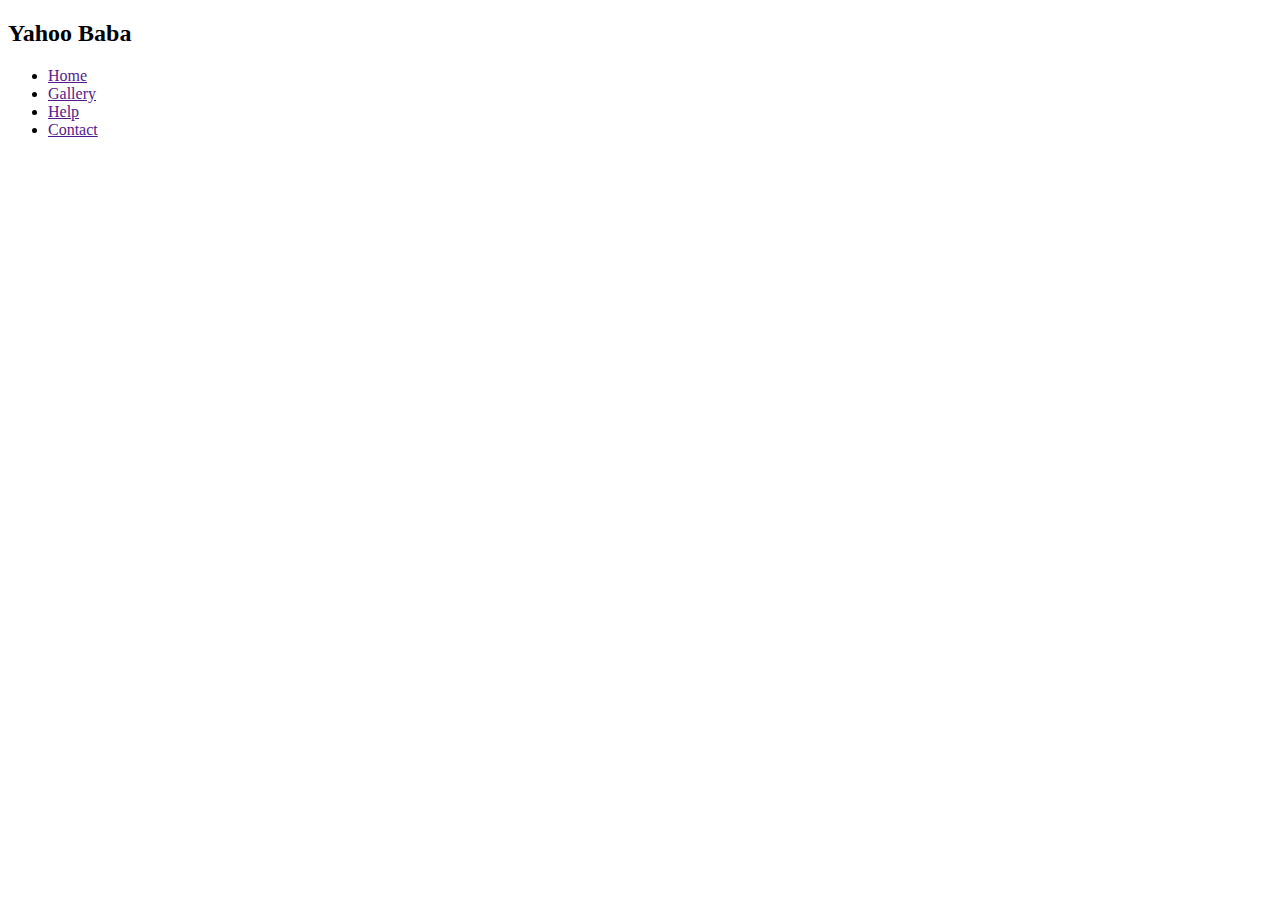
==== index.html @ 335ccc0e "Add files via upload" ====
<!DOCTYPE html>
<html lang="en">
  <head>
    <meta charset="UTF-8" />
    <meta http-equiv="X-UA-Compatible" content="IE=edge" />
    <meta name="viewport" content="width=device-width, initial-scale=1.0" />
    <title>Document</title>
    <!-- <link rel="stylesheet" href="CSS/bootstrap.css" /> -->
    <link rel="stylesheet" href="CSS/style.css" />
  </head>
  <body>

      <header class="header">
        <div class="logo">
           <h2>Yahoo Baba</h2>
        </div>
        <ul>
          <li><a href="">Home</a></li>
          <li><a href="">Gallery</a></li>
          <li><a href="">Help</a></li>
          <li><a href="">Contact</a></li>
        </ul>
      </header>
      
      
  </body>
</html>
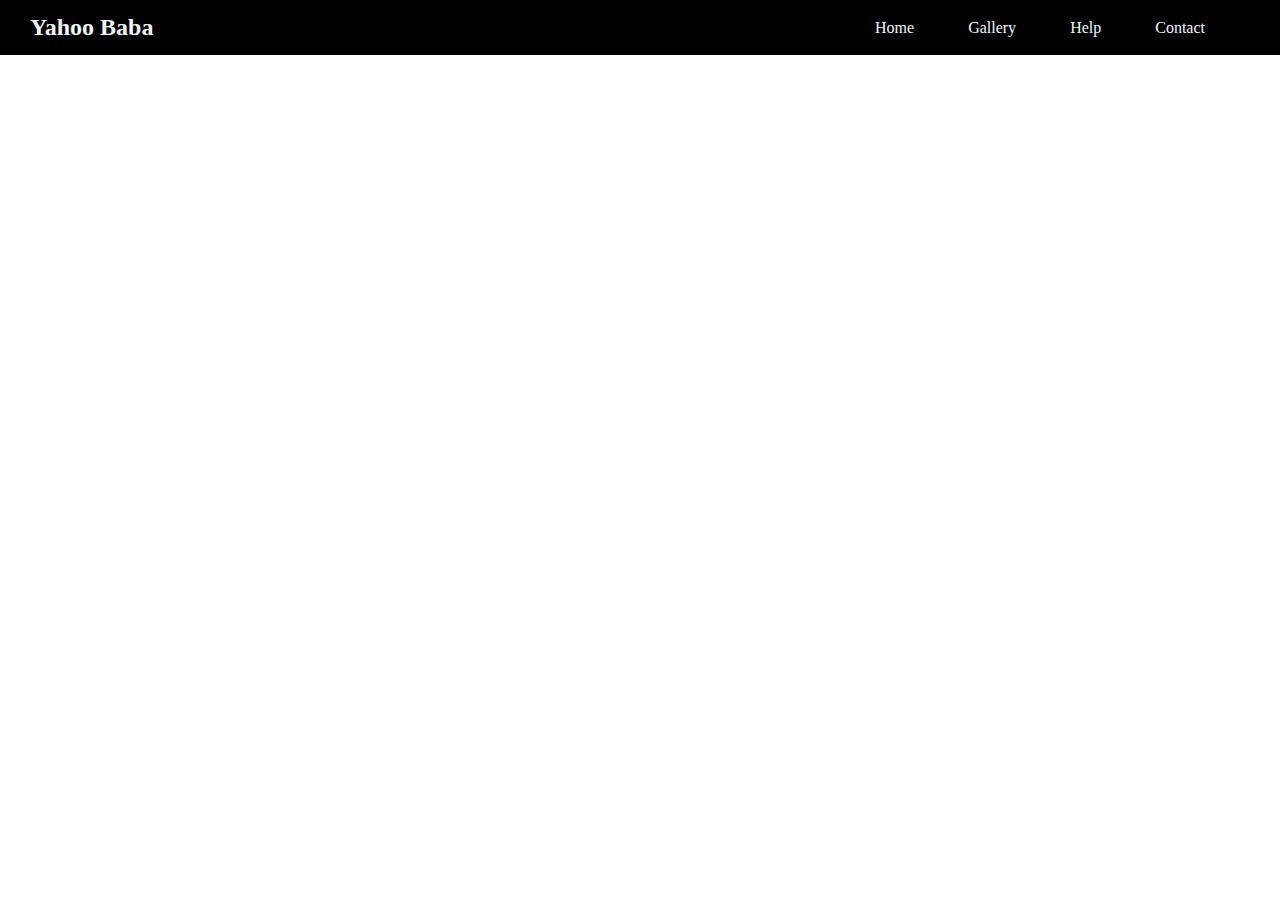
==== commit 4f179cc8: "Update index.html" ====
--- a/index.html
+++ b/index.html
@@ -6,7 +6,7 @@
     <meta name="viewport" content="width=device-width, initial-scale=1.0" />
     <title>Document</title>
     <!-- <link rel="stylesheet" href="CSS/bootstrap.css" /> -->
-    <link rel="stylesheet" href="CSS/style.css" />
+    <link rel="stylesheet" href="style.css" />
   </head>
   <body>
 
--- a/style.css
+++ b/style.css
@@ -0,0 +1,61 @@
+ *{
+    margin: 0;
+    padding: 0;
+    box-sizing: border-box;
+}
+ /* html{
+
+   height: 0;
+}  */
+
+header{
+
+    background: #000;
+    color: aliceblue;
+    height: 55px;
+    width: 100%;
+}
+
+.header h2{
+
+   display: inline-block;
+   line-height: 55px;
+   padding-left: 30px;
+   cursor: pointer;
+}
+
+header .logo{
+
+    display: inline-block;
+}
+
+
+header ul {
+
+    display: inline-block;
+    float : right;
+    line-height: 55px;
+    padding-right: 25px;
+    list-style: none;
+}
+
+header ul li{
+
+    display: inline-block;
+    padding-right: 50px;
+}
+
+header ul li a{
+
+   text-decoration: none;
+   color: aliceblue;
+}
+
+
+header ul li a:hover{
+
+    background: rgb(0, 238, 255);
+    color: #000;
+ }
+
+ 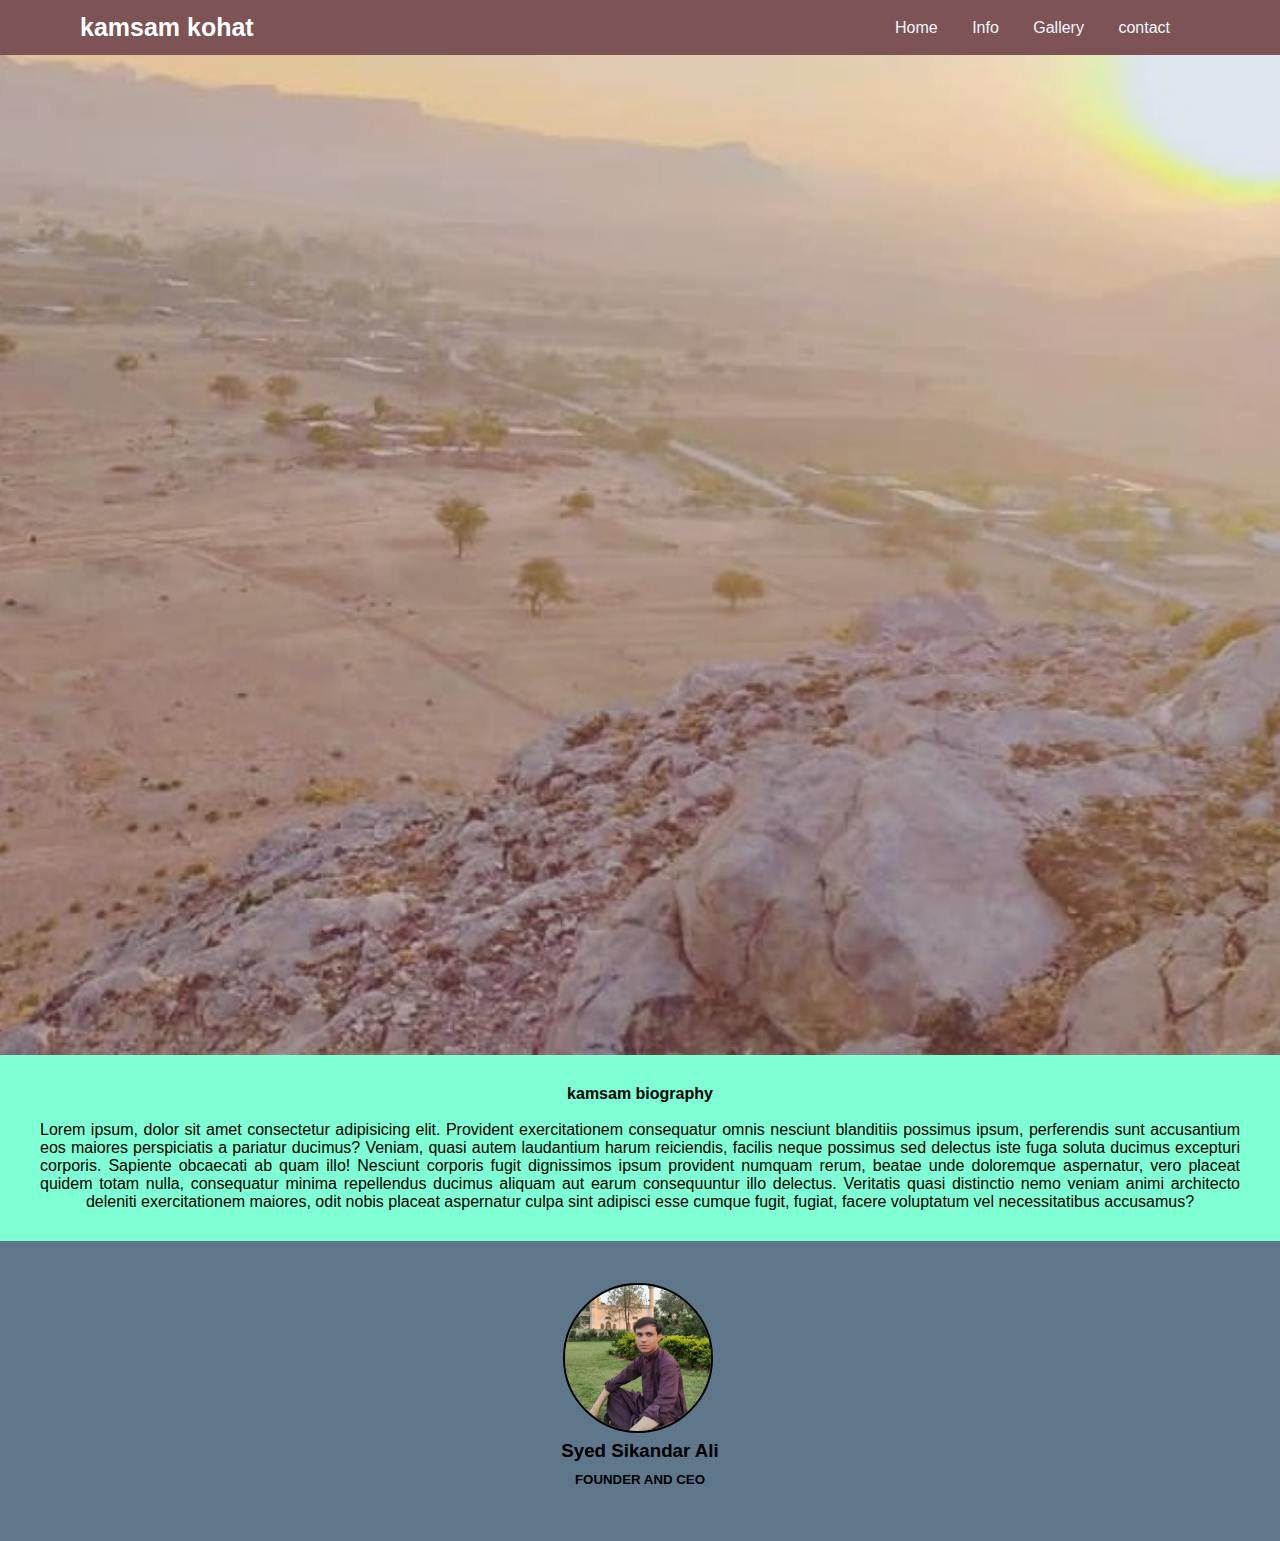
==== commit 06238c57: "Add files via upload" ====
--- a/index.html
+++ b/index.html
@@ -4,24 +4,52 @@
     <meta charset="UTF-8" />
     <meta http-equiv="X-UA-Compatible" content="IE=edge" />
     <meta name="viewport" content="width=device-width, initial-scale=1.0" />
-    <title>Document</title>
-    <!-- <link rel="stylesheet" href="CSS/bootstrap.css" /> -->
+    <title>Kamsam Kohat</title>
+    <link rel="stylesheet" href="css/all.css" />
     <link rel="stylesheet" href="style.css" />
+    <style></style>
   </head>
   <body>
+    <!-- Nav bar Section with logo -->
+    <nav>
+      <input type="checkbox" id="check" />
+      <label for="check" id="checkbtn">
+        <i class="fas fa-bars"></i>
+      </label>
+      <p class="logo">kamsam kohat</p>
+      <ul>
+        <li><a href="">Home</a></li>
+        <li><a href="">Info</a></li>
+        <li><a href="">Gallery</a></li>
+        <li><a href="">contact</a></li>
+      </ul>
+    </nav>
 
-      <header class="header">
-        <div class="logo">
-           <h2>Yahoo Baba</h2>
-        </div>
-        <ul>
-          <li><a href="">Home</a></li>
-          <li><a href="">Gallery</a></li>
-          <li><a href="">Help</a></li>
-          <li><a href="">Contact</a></li>
-        </ul>
-      </header>
-      
-      
+    <div class="banner"></div>
+
+    <div class="bio">
+      <h4>kamsam biography</h4>
+      <br>
+      <p>
+        Lorem ipsum, dolor sit amet consectetur adipisicing elit. Provident
+        exercitationem consequatur omnis nesciunt blanditiis possimus ipsum,
+        perferendis sunt accusantium eos maiores perspiciatis a pariatur
+        ducimus? Veniam, quasi autem laudantium harum reiciendis, facilis neque
+        possimus sed delectus iste fuga soluta ducimus excepturi corporis.
+        Sapiente obcaecati ab quam illo! Nesciunt corporis fugit dignissimos
+        ipsum provident numquam rerum, beatae unde doloremque aspernatur, vero
+        placeat quidem totam nulla, consequatur minima repellendus ducimus
+        aliquam aut earum consequuntur illo delectus. Veritatis quasi distinctio
+        nemo veniam animi architecto deleniti exercitationem maiores, odit nobis
+        placeat aspernatur culpa sint adipisci esse cumque fugit, fugiat, facere
+        voluptatum vel necessitatibus accusamus?
+      </p>
+    </div>
+
+    <div class="aboutus">
+      <img src="img/sikandar.jpg" alt="" srcset="" style="width: 150px; height: 150px;">
+      <h3>Syed Sikandar Ali</h3>
+      <h5>FOUNDER AND CEO</h5>
+    </div>
   </body>
 </html>
--- a/style.css
+++ b/style.css
@@ -1,61 +1,212 @@
- *{
+*{
+
     margin: 0;
     padding: 0;
     box-sizing: border-box;
-}
- /* html{
-
-   height: 0;
-}  */
-
-header{
-
-    background: #000;
+    text-decoration: none;
+    list-style: none;
+    font-family: Arial, Helvetica, sans-serif;
+
+}
+
+nav{
+
+    background: rgb(126, 83, 85);
+    width: 100%;
+    height: 55px;
+    padding: 0px 80px;
+}
+
+.logo{
+
+    font-size: 25px;
+    font-weight: bold;
+    float: left;
+    color: rgb(255, 255, 255);
+    line-height: 55px;
+}
+
+nav ul{
+
+    float: right;
+}
+
+nav ul li{
+
+    display: inline-block;
+    line-height: 55px;
+    padding-right: 30px;
+}
+
+nav ul li a{
+
     color: aliceblue;
-    height: 55px;
+}
+
+nav ul li a:hover{
+
+    color: red;
+}
+
+#checkbtn{
+
+    color: #fff;
+    font-size: 25px;
+    cursor: pointer ;
+    float: right;
+    line-height: 55px;
+    display: none;
+}
+
+#check{
+
+    display: none;
+}
+
+.banner{
+    background: url("img/kamsam.jpg") no-repeat;
     width: 100%;
-}
-
-.header h2{
-
-   display: inline-block;
-   line-height: 55px;
-   padding-left: 30px;
-   cursor: pointer;
-}
-
-header .logo{
-
-    display: inline-block;
-}
-
-
-header ul {
-
-    display: inline-block;
-    float : right;
-    line-height: 55px;
-    padding-right: 25px;
-    list-style: none;
-}
-
-header ul li{
-
-    display: inline-block;
-    padding-right: 50px;
-}
-
-header ul li a{
-
-   text-decoration: none;
-   color: aliceblue;
-}
-
-
-header ul li a:hover{
-
-    background: rgb(0, 238, 255);
-    color: #000;
- }
-
- +    height: 1000px;
+    background-size: cover;
+   
+}
+
+.bio{
+    background-color: aquamarine;
+    padding: 30px 40px;
+    text-align: justify;
+    text-align-last: center;
+}
+
+.aboutus{
+
+    background: rgb(94, 119, 139);
+    width: 100%;
+    height: 300px;
+    
+}
+
+.aboutus h3 {
+    text-align: center;
+    padding-top: 45px;
+}
+
+.aboutus h5{
+
+    text-align: center;
+    padding-top: 10px;
+    
+} 
+
+.aboutus img{
+
+    position: relative;
+    left: 44%;
+    top: 14%;
+    border: 2px solid black;
+    border-radius: 500px;
+    
+}
+
+@media screen and (max-width:900px){ 
+
+    nav{
+        padding: 0px 60px;
+        position: fixed;
+        z-index: 40;
+    }
+    #checkbtn{
+        display: block;
+    }
+    nav ul{
+
+        background: rgb(126, 83, 85);
+        width: 100%;
+        height: 100vh;
+        position: fixed;
+        top: 55px;
+        left: -100%;
+        text-align: center;
+        transition: 0.6s ease;
+        z-index: 50;
+        
+    }
+    nav ul li{
+
+        display: block;
+        margin: 90px 0px;
+        line-height:20px ;
+    }
+    #check:checked ~ ul{
+          left: 0;
+    }
+    .banner{
+        background-position: 80%;
+        height: 600px;
+    }
+
+    .aboutus img{
+
+        position: relative;
+        left: 34%;
+        top: 14%;
+        border: 2px solid black;
+        border-radius: 500px;
+        
+    }
+}
+
+
+@media screen and (max-width:850px){
+
+    .aboutus img{
+
+        position: relative;
+        left: 41%;
+        top: 14%;
+        border: 2px solid black;
+        border-radius: 500px;
+        
+    }
+}
+
+
+
+@media screen and (max-width:600px){
+
+    .aboutus img{
+
+        position: relative;
+        left: 37%;
+        top: 14%;
+        border: 2px solid black;
+        border-radius: 500px;
+        
+    }
+}
+
+@media screen and (max-width:450px){
+
+    .aboutus img{
+
+        position: relative;
+        left: 31%;
+        top: 14%;
+        border: 2px solid black;
+        border-radius: 500px;
+        
+    }
+}
+
+@media screen and (max-width:380px){
+
+    .aboutus img{
+
+        position: relative;
+        left: 29%;
+        top: 14%;
+        border: 2px solid black;
+        border-radius: 500px;
+        
+    }
+}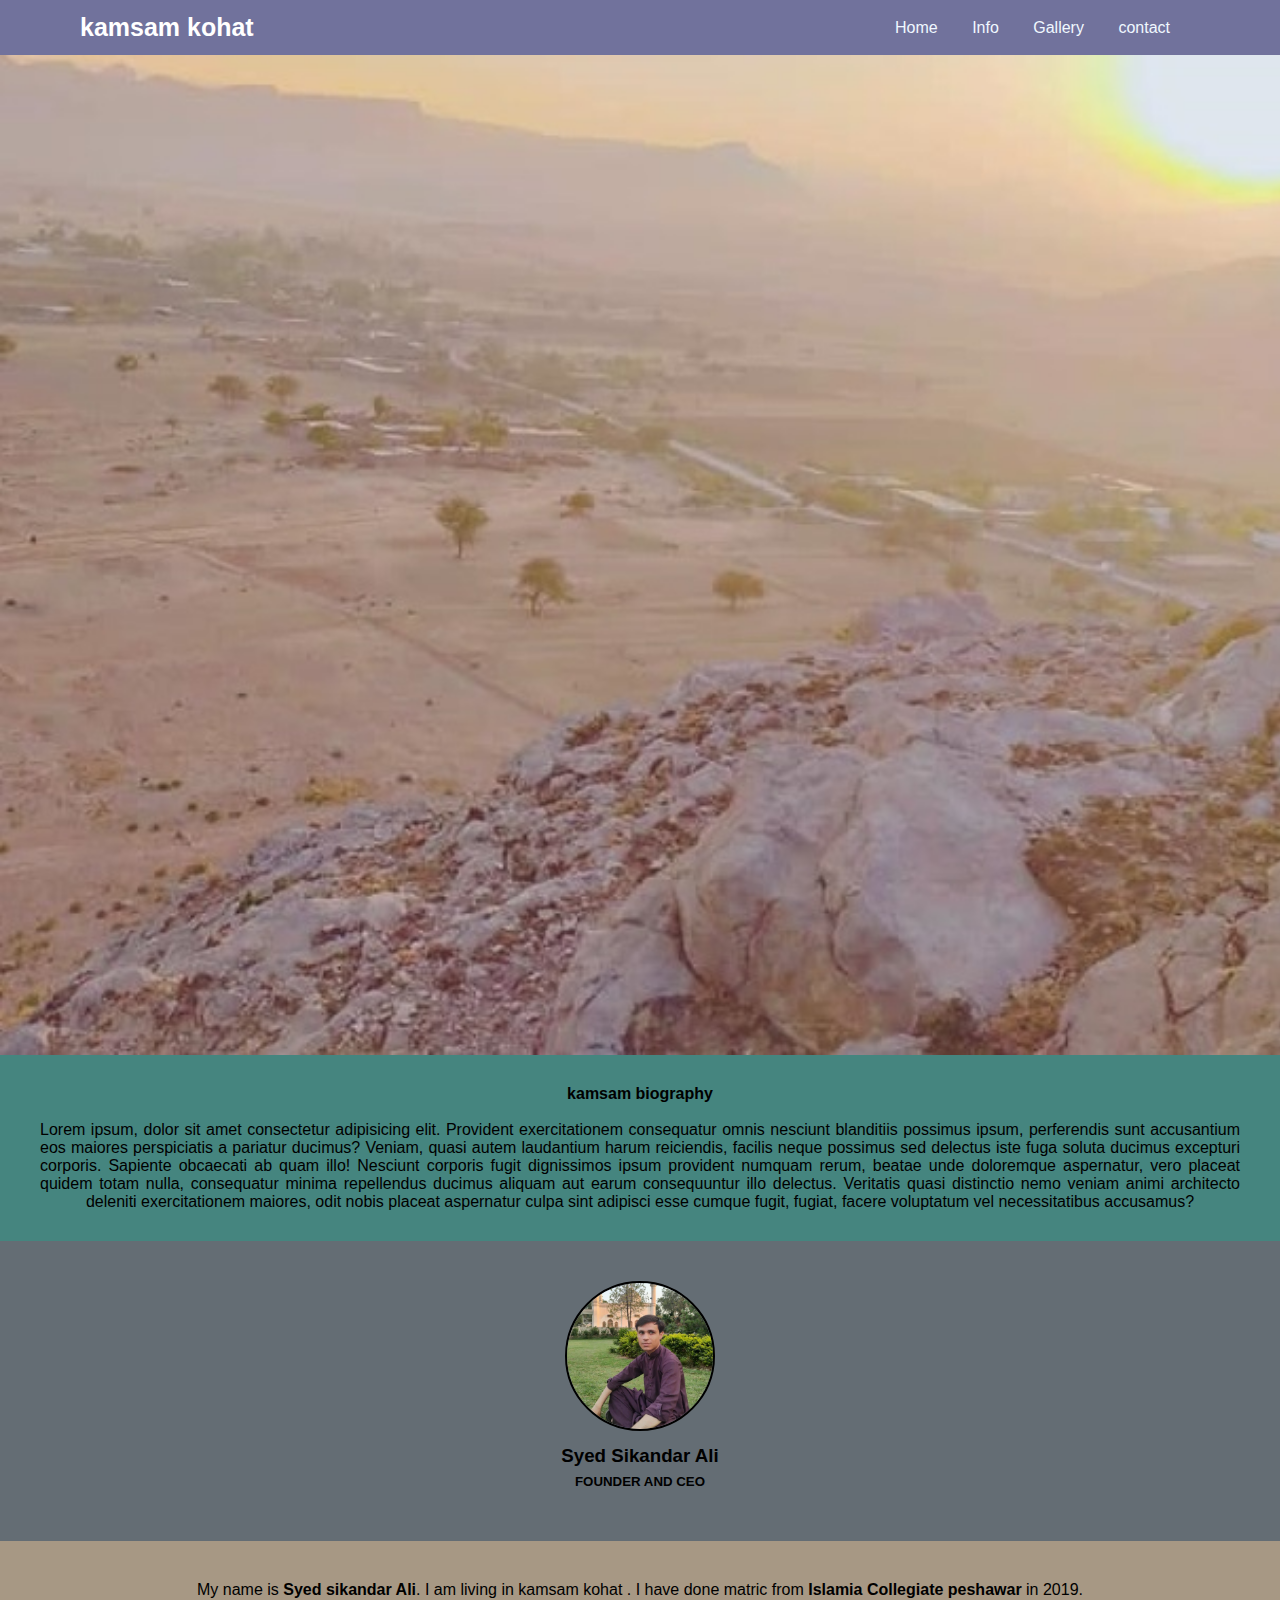
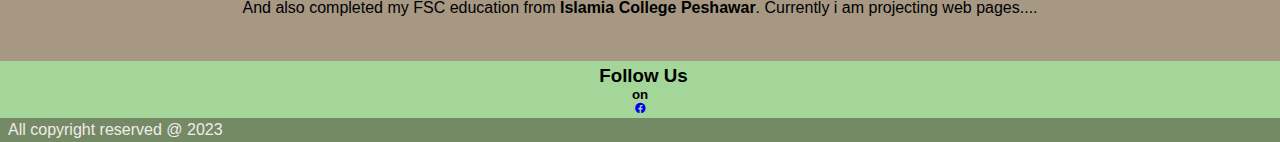
==== commit a7adbb2c: "Add files via upload" ====
--- a/index.html
+++ b/index.html
@@ -7,7 +7,9 @@
     <title>Kamsam Kohat</title>
     <link rel="stylesheet" href="css/all.css" />
     <link rel="stylesheet" href="style.css" />
-    <style></style>
+    <style>
+
+    </style>
   </head>
   <body>
     <!-- Nav bar Section with logo -->
@@ -18,10 +20,10 @@
       </label>
       <p class="logo">kamsam kohat</p>
       <ul>
-        <li><a href="">Home</a></li>
-        <li><a href="">Info</a></li>
-        <li><a href="">Gallery</a></li>
-        <li><a href="">contact</a></li>
+        <li><a href="index.html" active>Home</a></li>
+        <li><a href="info.html">Info</a></li>
+        <li><a href="gallery.html">Gallery</a></li>
+        <li><a href="contact.html">contact</a></li>
       </ul>
     </nav>
 
@@ -46,10 +48,22 @@
       </p>
     </div>
 
-    <div class="aboutus">
-      <img src="img/sikandar.jpg" alt="" srcset="" style="width: 150px; height: 150px;">
+    <div class="testonomal">
+     <center> <img src="img/sikandar.jpg" alt="" srcset="" style="width: 150px; height: 150px; "></center>
       <h3>Syed Sikandar Ali</h3>
       <h5>FOUNDER AND CEO</h5>
     </div>
+    <div class="aboutus">
+      <center><p>My name is <b>Syed sikandar Ali</b>. I am living in kamsam kohat . I have done matric from <b>Islamia Collegiate peshawar</b> in 2019. <br>
+      And also completed my FSC education from <b>Islamia College Peshawar</b>. Currently i am projecting web pages....</p></center>
+    </div>
+    <div class="follow-us">
+      <h3>Follow Us</h3>
+      <h5>on</h5>
+      <h6><a href="https://www.facebook.com/syedsikandarali65" target="_blank"><i class="fa-brands fa-facebook"></i></a></h6>
+    </div>
+    <footer>
+      <p>All copyright reserved @ 2023</p>
+    </footer>
   </body>
 </html>
--- a/style.css
+++ b/style.css
@@ -9,9 +9,10 @@
 
 }
 
+
 nav{
 
-    background: rgb(126, 83, 85);
+    background: rgb(113, 114, 156);
     width: 100%;
     height: 55px;
     padding: 0px 80px;
@@ -36,6 +37,7 @@
     display: inline-block;
     line-height: 55px;
     padding-right: 30px;
+
 }
 
 nav ul li a{
@@ -72,46 +74,88 @@
 }
 
 .bio{
-    background-color: aquamarine;
+    background-color: rgb(69, 133, 127);
     padding: 30px 40px;
     text-align: justify;
     text-align-last: center;
 }
 
-.aboutus{
-
-    background: rgb(94, 119, 139);
+.testonomal{
+
+    background: rgb(100, 109, 116);
     width: 100%;
     height: 300px;
     
 }
 
-.aboutus h3 {
-    text-align: center;
-    padding-top: 45px;
-}
-
-.aboutus h5{
-
+.testonomal h3 {
     text-align: center;
     padding-top: 10px;
+}
+
+.testonomal h5{
+
+    text-align: center;
+    padding-top: 7px;
     
 } 
 
-.aboutus img{
-
-    position: relative;
-    left: 44%;
-    top: 14%;
+.testonomal img{
     border: 2px solid black;
     border-radius: 500px;
-    
-}
+    margin-top: 40px;
+    
+}
+
+.aboutus{
+    background-color: rgb(167, 152, 132);
+    
+    height: 120px;
+   
+    
+}
+
+.aboutus p{
+    padding: 40px 40px;
+    
+}
+
+.follow-us{
+
+    background-color: rgb(165, 214, 153);
+    padding: 4px 8px;
+}
+
+.follow-us h3{
+
+    text-align: center;
+    padding-left: 7px;
+}
+
+.follow-us h5{
+
+    text-align: center;
+}
+
+.follow-us h6{
+
+    text-align: center;
+}
+
+footer{
+
+    background: rgb(116, 138, 100);
+    color: rgb(241, 235, 235);
+    padding: 3px 8px;
+}
+
+  
+  
 
 @media screen and (max-width:900px){ 
 
     nav{
-        padding: 0px 60px;
+        padding: 0px 30px;
         position: fixed;
         z-index: 40;
     }
@@ -120,7 +164,7 @@
     }
     nav ul{
 
-        background: rgb(126, 83, 85);
+        background: rgb(113, 114, 156);
         width: 100%;
         height: 100vh;
         position: fixed;
@@ -145,68 +189,13 @@
         height: 600px;
     }
 
-    .aboutus img{
-
-        position: relative;
-        left: 34%;
-        top: 14%;
-        border: 2px solid black;
-        border-radius: 500px;
+    .aboutus{
+        background-color: rgb(85, 77, 66);
+        height: 200px;
+       
         
     }
-}
-
-
-@media screen and (max-width:850px){
-
-    .aboutus img{
-
-        position: relative;
-        left: 41%;
-        top: 14%;
-        border: 2px solid black;
-        border-radius: 500px;
-        
-    }
-}
-
-
-
-@media screen and (max-width:600px){
-
-    .aboutus img{
-
-        position: relative;
-        left: 37%;
-        top: 14%;
-        border: 2px solid black;
-        border-radius: 500px;
-        
-    }
-}
-
-@media screen and (max-width:450px){
-
-    .aboutus img{
-
-        position: relative;
-        left: 31%;
-        top: 14%;
-        border: 2px solid black;
-        border-radius: 500px;
-        
-    }
-}
-
-@media screen and (max-width:380px){
-
-    .aboutus img{
-
-        position: relative;
-        left: 29%;
-        top: 14%;
-        border: 2px solid black;
-        border-radius: 500px;
-        
-    }
-}+
+   
+}
+
